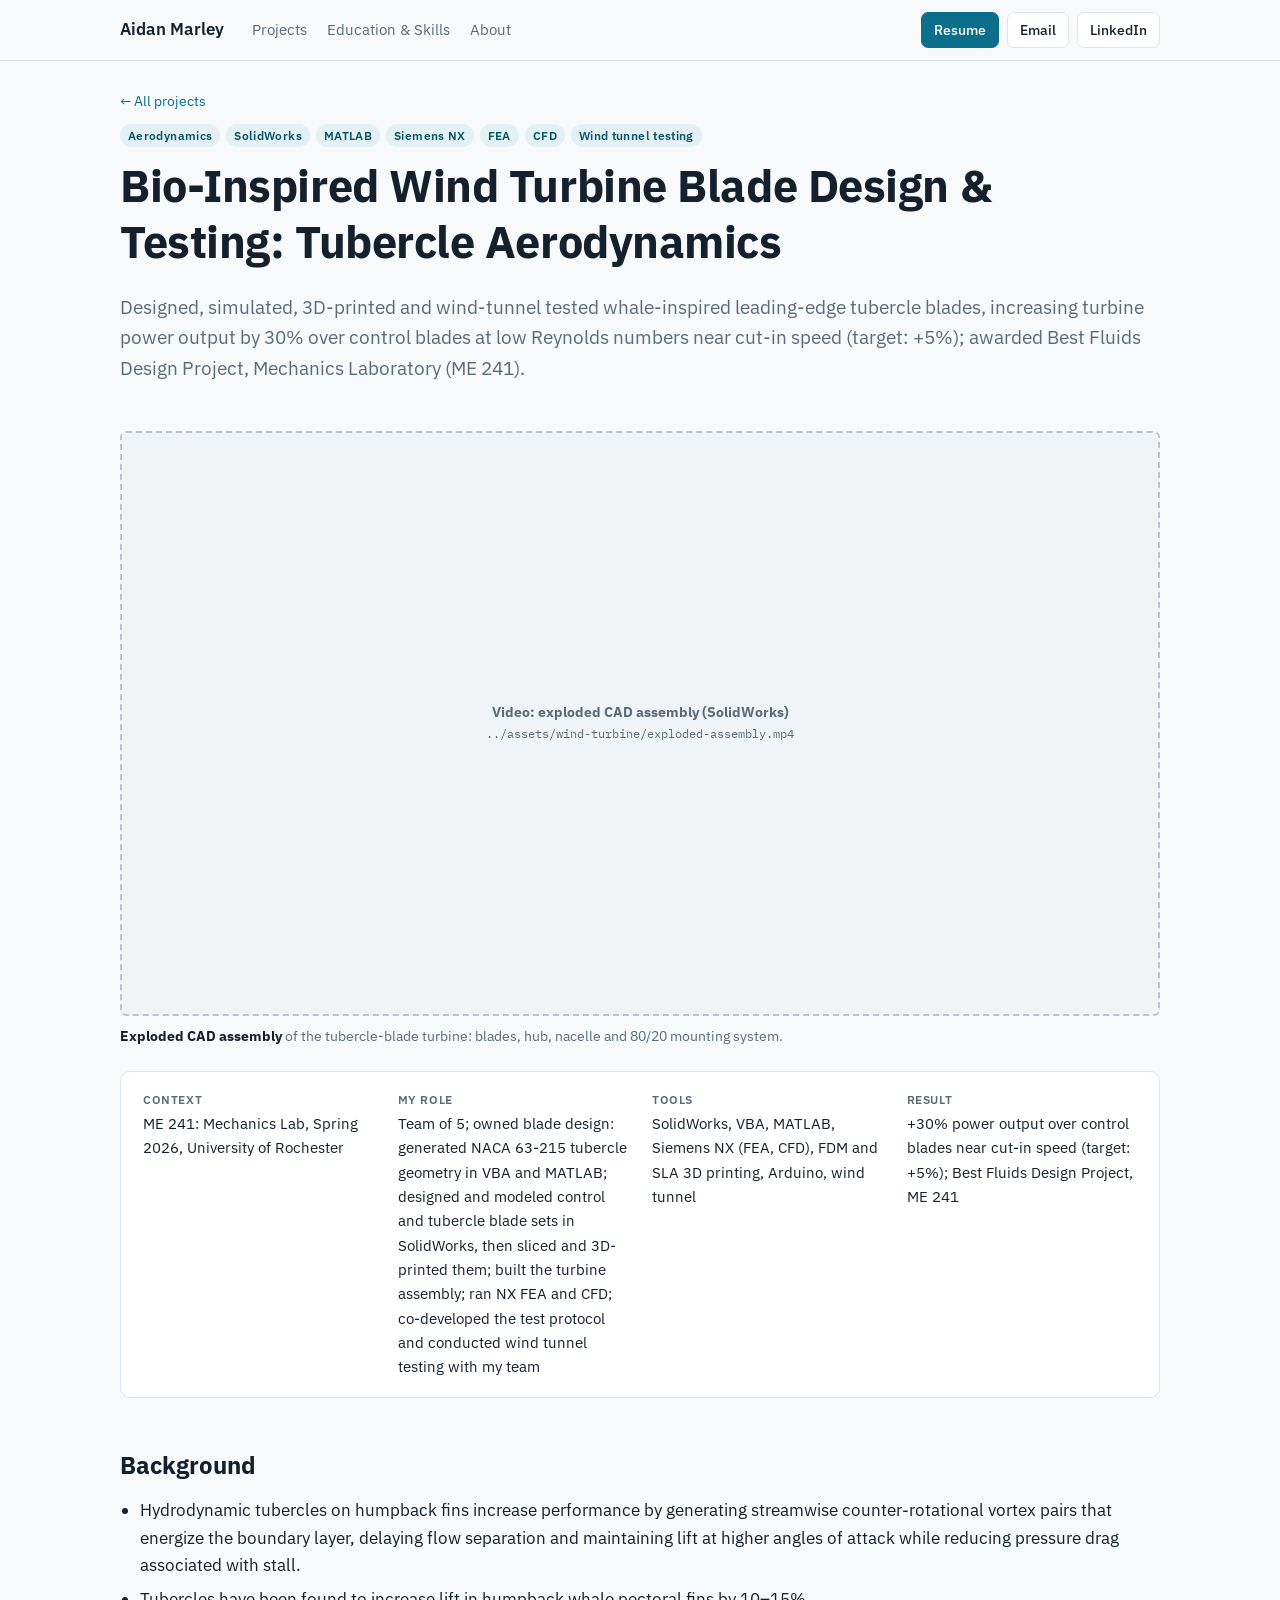
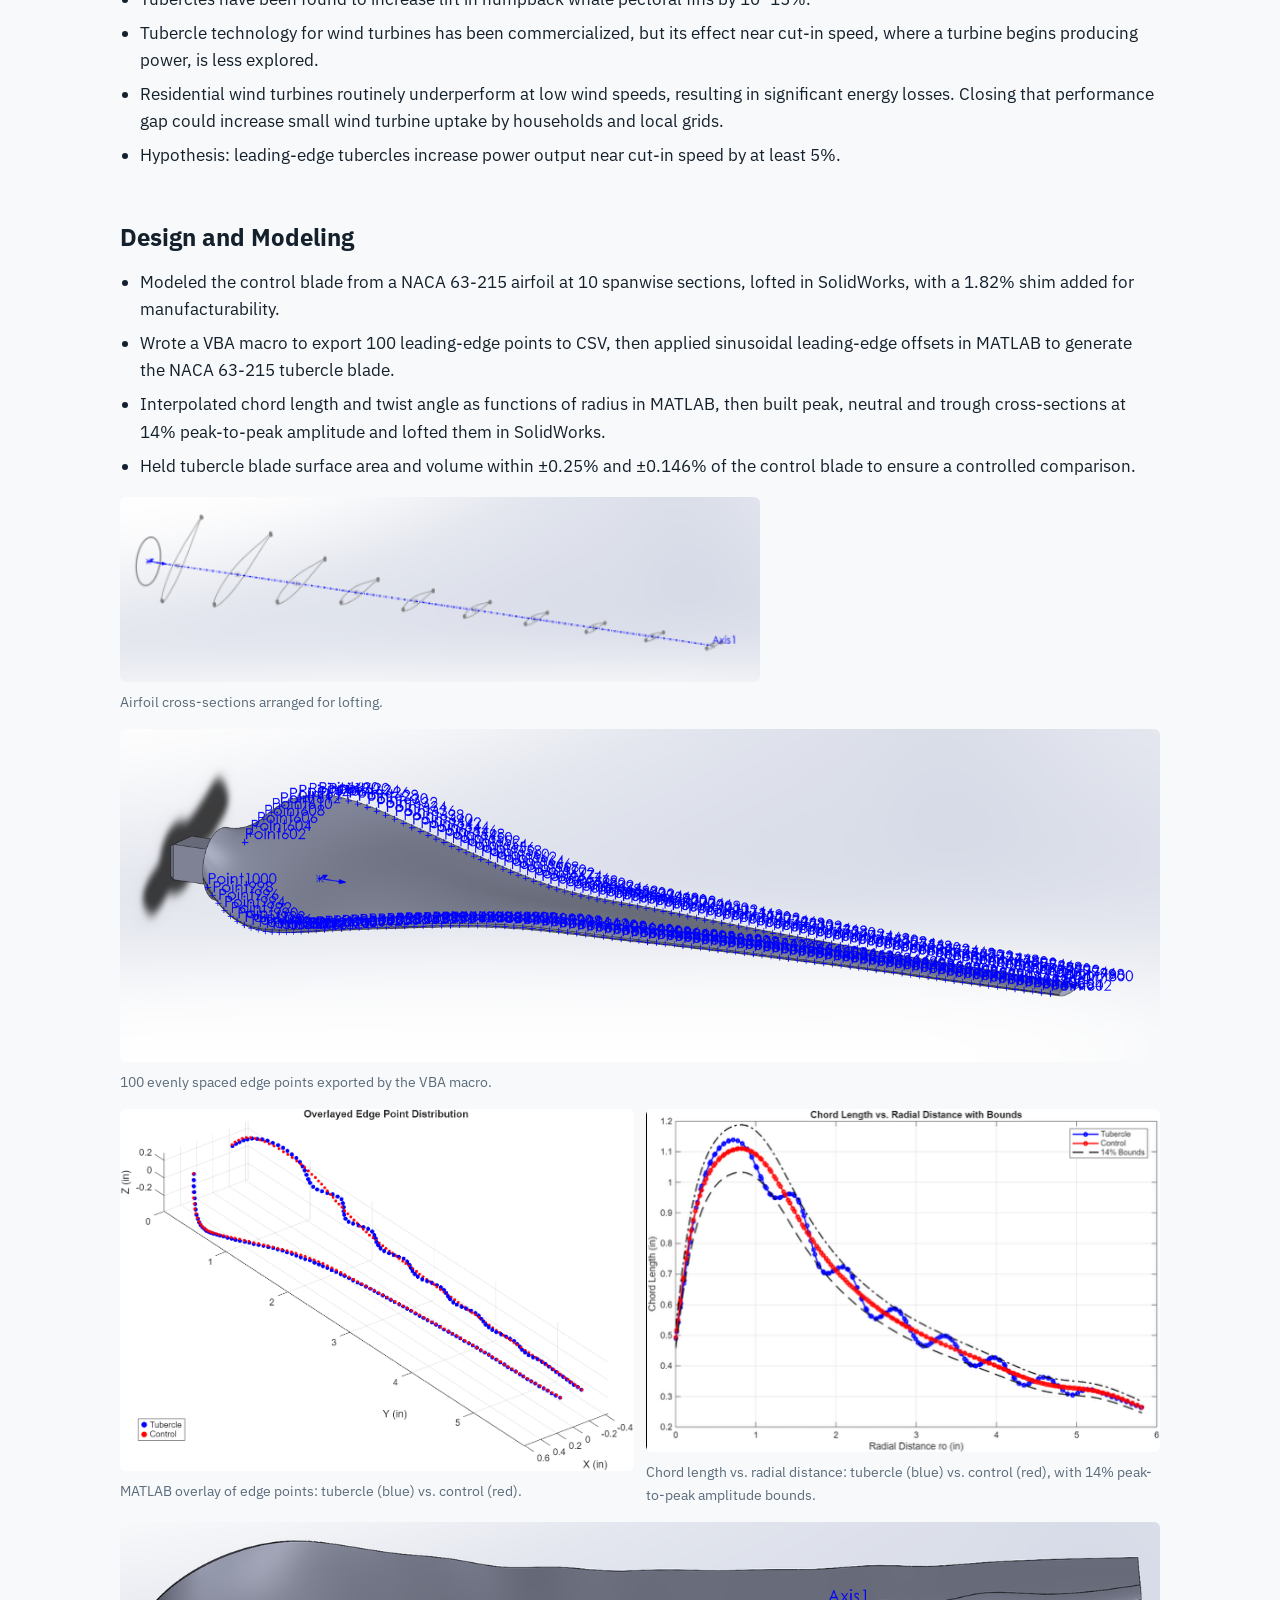
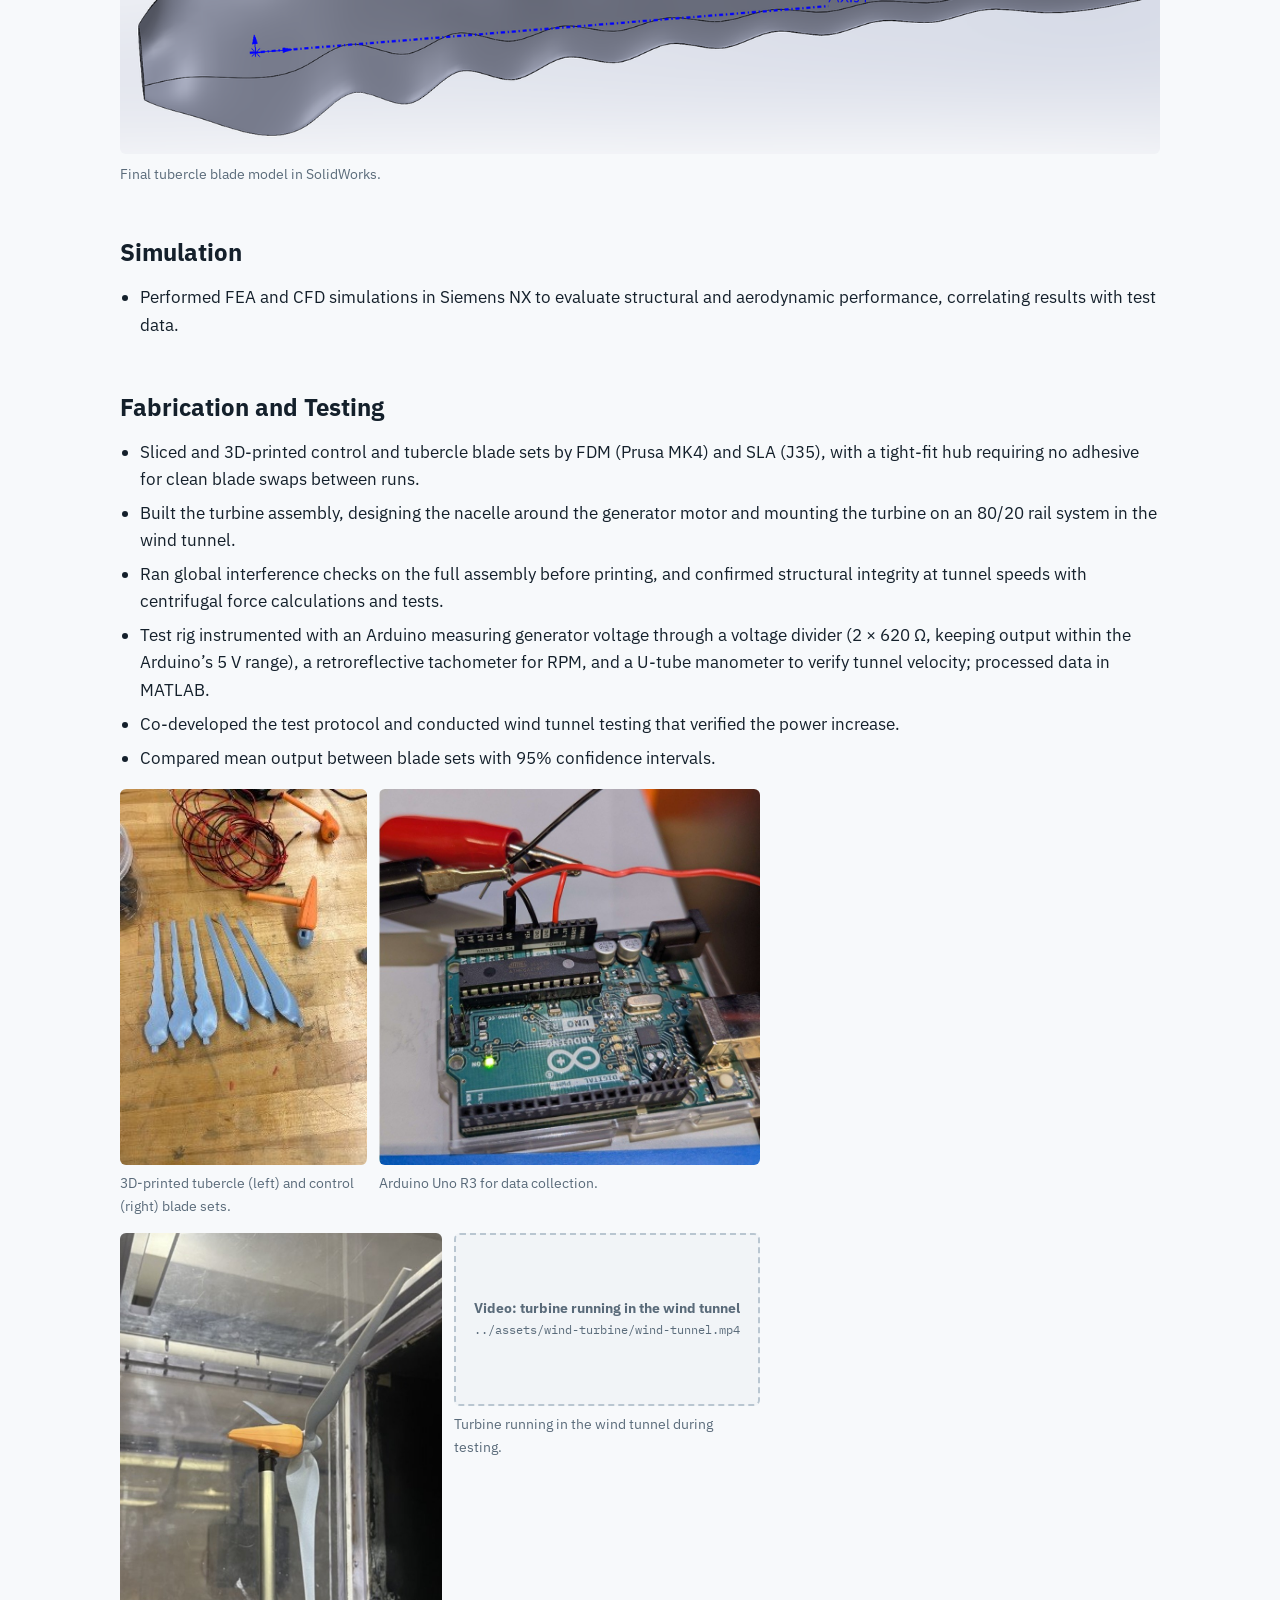
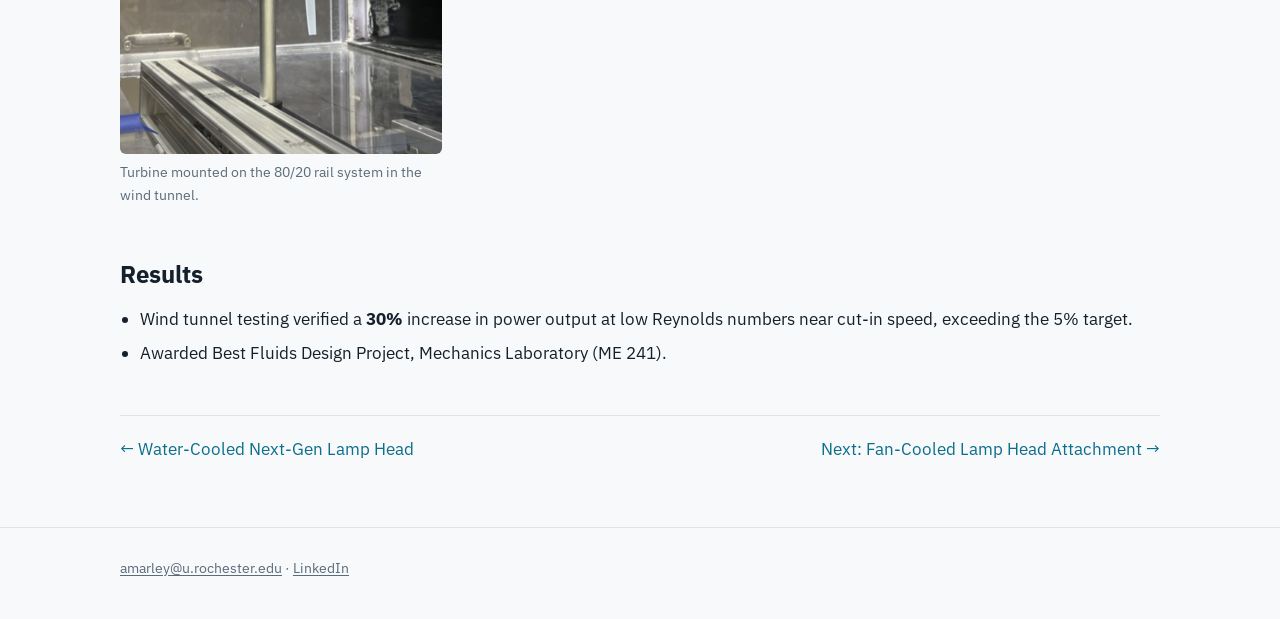
==== projects/wind-turbine-blades.html @ 247486cf "Add files via upload" ====
<!DOCTYPE html>
<html lang="en">
<head>
  <meta charset="utf-8">
  <meta name="viewport" content="width=device-width, initial-scale=1">
  <title>Bio-Inspired Wind Turbine Blade Design &amp; Testing: Tubercle Aerodynamics | Aidan Marley</title>
  <meta name="description" content="Biomimetic wind turbine blades: SolidWorks and NX design, NX CFD and FEA, 3D printing and wind tunnel testing. Tubercles raised power output 30% near cut-in.">
  <link rel="preconnect" href="https://fonts.googleapis.com">
  <link rel="preconnect" href="https://fonts.gstatic.com" crossorigin>
  <link href="https://fonts.googleapis.com/css2?family=IBM+Plex+Mono:wght@400&family=IBM+Plex+Sans:wght@400;500;600&display=swap" rel="stylesheet">
  <link rel="stylesheet" href="../css/style.css">
</head>
<body>

<nav class="nav" aria-label="Main">
  <div class="wrap">
    <a class="brand" href="../index.html">Aidan Marley</a>
    <ul class="nav-links">
      <li><a href="../index.html#projects">Projects</a></li>
      <li><a href="../index.html#background">Education &amp; Skills</a></li>
      <li><a href="../index.html#about">About</a></li>
    </ul>
    <div class="nav-actions">
      <a class="nav-btn primary" href="../assets/Aidan_Marley_Resume.pdf">Resume</a>
      <a class="nav-btn" href="mailto:amarley@u.rochester.edu">Email</a>
      <a class="nav-btn" href="https://www.linkedin.com/in/aidan-marley">LinkedIn</a>
    </div>
  </div>
</nav>

<main class="wrap">
  <p class="crumb"><a href="../index.html#projects">← All projects</a></p>

  <header class="proj-head">
    <ul class="tags"><li>Aerodynamics</li><li>SolidWorks</li><li>MATLAB</li><li>Siemens NX</li><li>FEA</li><li>CFD</li><li>Wind tunnel testing</li></ul>
    <h1>Bio-Inspired Wind Turbine Blade Design &amp; Testing: Tubercle Aerodynamics</h1>
    <p class="one-line">Designed, simulated, 3D-printed and wind-tunnel tested whale-inspired leading-edge tubercle blades, increasing turbine power output by 30% over control blades at low Reynolds numbers near cut-in speed (target: +5%); awarded Best Fluids Design Project, Mechanics Laboratory (ME 241).</p>
  </header>

  <!-- Exploded CAD assembly video. Save the file at the path below (MP4, H.264, ideally under ~10 MB). -->
  <figure class="hero-fig" style="aspect-ratio:auto">
    <video src="../assets/wind-turbine/exploded-assembly.mp4" controls autoplay muted loop playsinline preload="metadata" style="width:100%;border-radius:6px" aria-label="Exploded CAD view of the full turbine assembly" data-ph="Video: exploded CAD assembly (SolidWorks)"></video>
    <figcaption><b>Exploded CAD assembly</b> of the tubercle-blade turbine: blades, hub, nacelle and 80/20 mounting system.</figcaption>
  </figure>

  <dl class="glance">
    <div><dt>Context</dt><dd>ME 241: Mechanics Lab, Spring 2026, University of Rochester</dd></div>
    <div><dt>My role</dt><dd>Team of 5; owned blade design: generated NACA 63-215 tubercle geometry in VBA and MATLAB; designed and modeled control and tubercle blade sets in SolidWorks, then sliced and 3D-printed them; built the turbine assembly; ran NX FEA and CFD; co-developed the test protocol and conducted wind tunnel testing with my team</dd></div>
    <div><dt>Tools</dt><dd>SolidWorks, VBA, MATLAB, Siemens NX (FEA, CFD), FDM and SLA 3D printing, Arduino, wind tunnel</dd></div>
    <div><dt>Result</dt><dd>+30% power output over control blades near cut-in speed (target: +5%); Best Fluids Design Project, ME 241</dd></div>
  </dl>

  <div class="content">
    <h2>Background</h2>
    <ul>
      <li>Hydrodynamic tubercles on humpback fins increase performance by generating streamwise counter-rotational vortex pairs that energize the boundary layer, delaying flow separation and maintaining lift at higher angles of attack while reducing pressure drag associated with stall.</li>
      <li>Tubercles have been found to increase lift in humpback whale pectoral fins by 10–15%.</li>
      <li>Tubercle technology for wind turbines has been commercialized, but its effect near cut-in speed, where a turbine begins producing power, is less explored.</li>
      <li>Residential wind turbines routinely underperform at low wind speeds, resulting in significant energy losses. Closing that performance gap could increase small wind turbine uptake by households and local grids.</li>
      <li>Hypothesis: leading-edge tubercles increase power output near cut-in speed by at least 5%.</li>
    </ul>

    <h2>Design and Modeling</h2>
    <ul>
      <li>Modeled the control blade from a NACA 63-215 airfoil at 10 spanwise sections, lofted in SolidWorks, with a 1.82% shim added for manufacturability.</li>
      <li>Wrote a VBA macro to export 100 leading-edge points to CSV, then applied sinusoidal leading-edge offsets in MATLAB to generate the NACA 63-215 tubercle blade.</li>
      <li>Interpolated chord length and twist angle as functions of radius in MATLAB, then built peak, neutral and trough cross-sections at 14% peak-to-peak amplitude and lofted them in SolidWorks.</li>
      <li>Held tubercle blade surface area and volume within ±0.25% and ±0.146% of the control blade to ensure a controlled comparison.</li>
    </ul>
    <figure class="fig-wide" style="max-width:640px">
      <img src="../assets/wind-turbine/control-sections.png" alt="Airfoil cross-sections arranged along the blade axis for lofting in SolidWorks">
      <figcaption>Airfoil cross-sections arranged for lofting.</figcaption>
    </figure>
    <figure class="fig-wide" style="margin-top:16px">
      <img src="../assets/wind-turbine/edge-points.png" alt="Control blade in SolidWorks with 100 exported points marked along its edges">
      <figcaption>100 evenly spaced edge points exported by the VBA macro.</figcaption>
    </figure>
    <div class="fig-row two" style="margin-top:16px">
      <figure>
        <img src="../assets/wind-turbine/matlab-overlay.png" alt="MATLAB 3D plot of tubercle and control blade edge points overlaid">
        <figcaption>MATLAB overlay of edge points: tubercle (blue) vs. control (red).</figcaption>
      </figure>
      <figure>
        <img src="../assets/wind-turbine/chord-length.png" alt="MATLAB plot of chord length versus radial distance for the tubercle and control blades with 14% bounds">
        <figcaption>Chord length vs. radial distance: tubercle (blue) vs. control (red), with 14% peak-to-peak amplitude bounds.</figcaption>
      </figure>
    </div>
    <figure class="fig-wide">
      <img src="../assets/wind-turbine/tubercle-blade.png" alt="SolidWorks model of the tubercle blade showing the sinusoidal leading edge">
      <figcaption>Final tubercle blade model in SolidWorks.</figcaption>
    </figure>

    <h2>Simulation</h2>
    <ul>
      <li>Performed FEA and CFD simulations in Siemens NX to evaluate structural and aerodynamic performance, correlating results with test data.</li>
    </ul>

    <h2>Fabrication and Testing</h2>
    <ul>
      <li>Sliced and 3D-printed control and tubercle blade sets by FDM (Prusa MK4) and SLA (J35), with a tight-fit hub requiring no adhesive for clean blade swaps between runs.</li>
      <li>Built the turbine assembly, designing the nacelle around the generator motor and mounting the turbine on an 80/20 rail system in the wind tunnel.</li>
      <li>Ran global interference checks on the full assembly before printing, and confirmed structural integrity at tunnel speeds with centrifugal force calculations and tests.</li>
      <li>Test rig instrumented with an Arduino measuring generator voltage through a voltage divider (2 × 620&nbsp;Ω, keeping output within the Arduino&rsquo;s 5&nbsp;V range), a retroreflective tachometer for RPM, and a U-tube manometer to verify tunnel velocity; processed data in MATLAB.</li>
      <li>Co-developed the test protocol and conducted wind tunnel testing that verified the power increase.</li>
      <li>Compared mean output between blade sets with 95% confidence intervals.</li>
    </ul>
    <div class="gallery narrow">
      <figure style="flex:0.655">
        <img src="../assets/wind-turbine/printed-blades.jpg" alt="Three 3D-printed tubercle blades and three control blades on a workbench">
        <figcaption>3D-printed tubercle (left) and control (right) blade sets.</figcaption>
      </figure>
      <figure style="flex:1.012">
        <img src="../assets/wind-turbine/arduino.jpg" alt="Arduino Uno R3 wired for generator voltage measurement">
        <figcaption>Arduino Uno R3 for data collection.</figcaption>
      </figure>
    </div>
    <div class="gallery narrow" style="margin-top:16px">
      <figure style="flex:0.618">
        <img src="../assets/wind-turbine/test-rig.jpg" alt="Turbine mounted on the 80/20 rail system inside the wind tunnel">
        <figcaption>Turbine mounted on the 80/20 rail system in the wind tunnel.</figcaption>
      </figure>
      <figure style="flex:0.589">
        <video src="../assets/wind-turbine/wind-tunnel.mp4" controls muted loop playsinline preload="metadata" style="width:100%;display:block" aria-label="Turbine running in the wind tunnel during testing" data-ph="Video: turbine running in the wind tunnel"></video>
        <figcaption>Turbine running in the wind tunnel during testing.</figcaption>
      </figure>
    </div>

    <h2>Results</h2>
    <ul>
      <li>Wind tunnel testing verified a <b>30%</b> increase in power output at low Reynolds numbers near cut-in speed, exceeding the 5% target.</li>
      <li>Awarded Best Fluids Design Project, Mechanics Laboratory (ME 241).</li>
    </ul>
  </div>

  <nav class="pager" aria-label="Project navigation">
    <a href="energetiq-thermal.html">← Water-Cooled Next-Gen Lamp Head</a>
    <a href="lamp-head-fan-attachment.html">Next: Fan-Cooled Lamp Head Attachment →</a>
  </nav>
</main>

<footer>
  <div class="wrap">
    <span><a href="mailto:amarley@u.rochester.edu">amarley@u.rochester.edu</a> · <a href="https://www.linkedin.com/in/aidan-marley">LinkedIn</a></span>
  </div>
</footer>

<script src="../js/site.js"></script>
</body>
</html>
---- css/style.css ----
/* Aidan Marley — Engineering Portfolio
   Colors are defined once here; dark mode follows the visitor's system setting. */
:root {
  --bg: #f7f9fb;
  --surface: #ffffff;
  --ink: #14202b;
  --muted: #5a6b7a;
  --line: #dde4ea;
  --accent: #0b6e8a;        /* ocean teal */
  --accent-strong: #08546a;
  --accent-soft: #e3f1f5;
  --placeholder: #f1f4f7;
  --placeholder-line: #b9c6d1;
  --radius: 10px;
  --maxw: 1080px;
  --shadow: 0 1px 2px rgba(20, 32, 43, .06), 0 4px 16px rgba(20, 32, 43, .05);
}
@media (prefers-color-scheme: dark) {
  :root {
    --bg: #0e151c;
    --surface: #151f29;
    --ink: #e6edf3;
    --muted: #9aabbb;
    --line: #243341;
    --accent: #4fb8d6;
    --accent-strong: #7ccde4;
    --accent-soft: #15303c;
    --placeholder: #1a2632;
    --placeholder-line: #3a4d5e;
    --shadow: none;
  }
}

* { box-sizing: border-box; }
html { -webkit-text-size-adjust: 100%; }
body {
  margin: 0;
  background: var(--bg);
  color: var(--ink);
  font-family: "IBM Plex Sans", system-ui, -apple-system, "Segoe UI", Roboto, sans-serif;
  font-size: 17px;
  line-height: 1.6;
}
img { max-width: 100%; height: auto; display: block; border-radius: 6px; }
a { color: var(--accent); text-underline-offset: 2px; }
a:hover { color: var(--accent-strong); }
h1, h2, h3 { line-height: 1.25; margin: 0 0 .5em; }
h1 { font-size: clamp(2rem, 5vw, 2.8rem); letter-spacing: -.01em; }
h2 { font-size: 1.5rem; margin-top: 2.2em; }
h3 { font-size: 1.1rem; }
p { margin: 0 0 1em; }
code, .mono { font-family: "IBM Plex Mono", ui-monospace, Menlo, monospace; font-size: .9em; }

.wrap { max-width: var(--maxw); margin: 0 auto; padding: 0 20px; }

/* ---------- Top navigation ---------- */
.nav {
  position: sticky; top: 0; z-index: 10;
  background: color-mix(in srgb, var(--bg) 88%, transparent);
  backdrop-filter: blur(8px);
  border-bottom: 1px solid var(--line);
}
.nav .wrap { display: flex; align-items: center; gap: 20px; height: 60px; }
.nav .brand { font-weight: 600; color: var(--ink); text-decoration: none; white-space: nowrap; }
.nav-links { list-style: none; display: flex; gap: 20px; margin: 0 0 0 8px; padding: 0; }
.nav-links a { color: var(--muted); text-decoration: none; font-size: .95rem; white-space: nowrap; }
.nav-links a:hover { color: var(--ink); }
.nav-actions { display: flex; gap: 8px; margin-left: auto; }
.nav-btn {
  display: inline-block; padding: 6px 12px; border-radius: 7px; white-space: nowrap;
  border: 1px solid var(--line); background: var(--surface); color: var(--ink);
  text-decoration: none; font-size: .88rem; font-weight: 500;
}
.nav-btn:hover { border-color: var(--accent); color: var(--accent); }
.nav-btn.primary { background: var(--accent); border-color: var(--accent); color: #fff; }
.nav-btn.primary:hover { background: var(--accent-strong); color: #fff; }
@media (prefers-color-scheme: dark) { .nav-btn.primary, .nav-btn.primary:hover { color: #0e151c; } }
@media (max-width: 860px) { .nav-links { display: none; } }
@media (max-width: 400px) {
  .nav .wrap { gap: 10px; }
  .nav-btn { padding: 5px 9px; font-size: .82rem; }
  .nav-actions { gap: 6px; }
}
@media (max-width: 370px) { .nav .brand { font-size: .9rem; } .nav-btn { padding: 5px 7px; } }

/* ---------- Hero ---------- */
.hero { padding: 56px 0 8px; }
.eyebrow { color: var(--accent); font-weight: 600; font-size: .9rem; letter-spacing: .06em; text-transform: uppercase; margin-bottom: .6em; }
.intro { font-size: 1.1rem; color: var(--ink); }
.btns { display: flex; flex-wrap: wrap; gap: 10px; margin-top: 24px; }
.btn {
  display: inline-block; padding: 10px 18px; border-radius: 8px;
  border: 1px solid var(--line); background: var(--surface); color: var(--ink);
  text-decoration: none; font-weight: 500; font-size: .95rem;
}
.btn:hover { border-color: var(--accent); color: var(--accent); }
.btn.primary { background: var(--accent); border-color: var(--accent); color: #fff; }
.btn.primary:hover { background: var(--accent-strong); color: #fff; }
@media (prefers-color-scheme: dark) { .btn.primary, .btn.primary:hover { color: #0e151c; } }

/* ---------- Highlight tiles ---------- */
.tiles { display: grid; grid-template-columns: repeat(3, 1fr); gap: 16px; margin: 8px 0 0; }
.tile { background: var(--surface); border: 1px solid var(--line); border-radius: var(--radius); padding: 18px 20px; box-shadow: var(--shadow); }
.tile .big { font-size: 1.9rem; font-weight: 600; color: var(--accent); line-height: 1.1; }
.tile .label { font-size: .8rem; font-weight: 600; letter-spacing: .05em; text-transform: uppercase; color: var(--muted); margin-bottom: 6px; }
.tile p { margin: 6px 0 0; font-size: .95rem; color: var(--muted); }
@media (max-width: 800px) { .tiles { grid-template-columns: 1fr; } }

/* ---------- Project cards ---------- */
.cards { display: grid; grid-template-columns: repeat(3, 1fr); grid-auto-rows: 1fr; gap: 16px; }
@media (max-width: 960px) { .cards { grid-template-columns: repeat(2, 1fr); } }
@media (max-width: 640px) { .cards { grid-template-columns: 1fr; } }
.card {
  display: flex; flex-direction: column;
  background: var(--surface); border: 1px solid var(--line); border-radius: var(--radius);
  overflow: hidden; text-decoration: none; color: var(--ink); box-shadow: var(--shadow);
  transition: border-color .15s, transform .15s;
}
a.card:hover { border-color: var(--accent); transform: translateY(-2px); color: var(--ink); }
.card .thumb { aspect-ratio: 16 / 9; }
.card .thumb { position: relative; overflow: hidden; }
.card .thumb img, .card .thumb video { position: absolute; inset: 0; width: 100%; height: 100%; object-fit: cover; border-radius: 0; display: block; }
.card .body { padding: 14px 16px 16px; }
.card h3 { margin-bottom: .3em; font-size: 1rem; }
.card .tags li { font-size: .7rem; }
.card .result { color: var(--muted); font-size: .88rem; margin: 0; }
.card.featured { grid-column: 1 / -1; }
.card.featured .thumb { aspect-ratio: 21 / 8; }
@media (max-width: 720px) { .card.featured .thumb { aspect-ratio: 16 / 9; } }
.card.tbd { border-style: dashed; box-shadow: none; }
.card.tbd .body { color: var(--muted); }

.tags { display: flex; flex-wrap: wrap; gap: 6px; margin: 0 0 10px; padding: 0; list-style: none; }
.tags li { font-size: .75rem; font-weight: 600; letter-spacing: .03em; padding: 2px 8px; border-radius: 99px; background: var(--accent-soft); color: var(--accent-strong); }
.status { display: inline-block; font-size: .75rem; font-weight: 600; padding: 2px 8px; border-radius: 99px; border: 1px solid var(--accent); color: var(--accent); margin-left: 6px; vertical-align: middle; }

/* ---------- Placeholders (replace with <img> when figures are ready) ---------- */
.ph {
  display: flex; align-items: center; justify-content: center; text-align: center;
  background: repeating-linear-gradient(135deg, var(--placeholder) 0 14px, transparent 14px 28px), var(--placeholder);
  border: 2px dashed var(--placeholder-line); border-radius: 6px;
  color: var(--muted); font-size: .85rem; padding: 16px; min-height: 140px; width: 100%; height: 100%;
}
.card .ph { border-radius: 0; border-width: 0 0 2px 0; }
.todo { background: #fff3c4; color: #5c4a00; padding: 0 4px; border-radius: 3px; font-size: .9em; }
@media (prefers-color-scheme: dark) { .todo { background: #4a3d06; color: #ffe58a; } }

/* ---------- Education & skills (under the intro) ---------- */
.bg-grid { display: grid; grid-template-columns: 1fr 1.5fr; gap: 24px; align-items: stretch; }
.bg-grid > div { display: flex; flex-direction: column; }
.bg-grid .edu, .bg-grid .skill-list { flex: 1; }
.bg-grid h2 { margin-top: 1.2em; font-size: 1.2rem; }
@media (max-width: 800px) { .bg-grid { grid-template-columns: 1fr; gap: 0; } }
.skill-list { margin: 0; background: var(--surface); border: 1px solid var(--line); border-radius: var(--radius); padding: 6px 22px; }
.skill-list div { display: grid; grid-template-columns: 190px 1fr; gap: 4px 16px; padding: 9px 0; border-bottom: 1px solid var(--line); }
.skill-list div:last-child { border-bottom: 0; }
.skill-list dt { font-size: .8rem; font-weight: 600; letter-spacing: .04em; text-transform: uppercase; color: var(--muted); padding-top: 2px; }
.skill-list dd { margin: 0; font-size: .95rem; }
@media (max-width: 560px) { .skill-list div { grid-template-columns: 1fr; } }

/* ---------- Skills & education ---------- */
.skills { display: grid; grid-template-columns: repeat(auto-fit, minmax(185px, 1fr)); gap: 14px; }
.skills div { background: var(--surface); border: 1px solid var(--line); border-radius: var(--radius); padding: 16px 18px; }
.skills h3 { font-size: .8rem; letter-spacing: .05em; text-transform: uppercase; color: var(--muted); margin-bottom: 6px; }
.skills p { margin: 0; font-size: .95rem; }
.edu { background: var(--surface); border: 1px solid var(--line); border-radius: var(--radius); padding: 14px 22px; font-size: .95rem; line-height: 1.5; }
.edu-label { font-size: .8rem; font-weight: 600; letter-spacing: .04em; text-transform: uppercase; color: var(--muted); }
.edu .row { display: flex; justify-content: space-between; flex-wrap: wrap; gap: 4px 16px; }
.edu p { margin: .25em 0; }
.edu .edu-school { margin-top: 0; }
.muted { color: var(--muted); }

/* ---------- Project pages ---------- */
.crumb { font-size: .9rem; margin: 28px 0 0; }
.crumb a { text-decoration: none; }
.proj-head { padding: 12px 0 8px; }
.proj-head .one-line { font-size: 1.2rem; color: var(--muted); }
.hero-fig { margin: 20px 0 8px; aspect-ratio: 21 / 9; }
.hero-fig > img { width: 100%; height: 100%; object-fit: cover; }
@media (max-width: 720px) { .hero-fig { aspect-ratio: 16 / 9; } }

.glance {
  display: grid; grid-template-columns: repeat(auto-fit, minmax(180px, 1fr)); gap: 14px 24px;
  background: var(--surface); border: 1px solid var(--line); border-radius: var(--radius);
  padding: 18px 22px; margin: 24px 0 8px;
}
.glance dt { font-size: .75rem; font-weight: 600; letter-spacing: .05em; text-transform: uppercase; color: var(--muted); }
.glance dd { margin: 2px 0 0; font-size: .95rem; }

.content { max-width: none; }
.content ul { padding-left: 1.2em; }
.content li { margin-bottom: .4em; }
.callout { border-left: 3px solid var(--accent); background: var(--accent-soft); padding: 12px 16px; border-radius: 0 8px 8px 0; margin: 1.2em 0; }
.callout p:last-child { margin: 0; }

figure { margin: 1.4em 0; }
figure .ph { aspect-ratio: 16 / 9; min-height: 0; }
figcaption { font-size: .9rem; color: var(--muted); margin-top: 8px; }
figcaption b { color: var(--ink); }
.fig-row { display: grid; grid-template-columns: repeat(3, 1fr); gap: 12px; }
.fig-row.two { grid-template-columns: repeat(2, 1fr); }
@media (max-width: 720px) { .fig-row, .fig-row.two { grid-template-columns: 1fr; } }
.fig-row .ph { aspect-ratio: 4 / 3; }
.fig-row { align-items: start; }
.fig-row figure { margin: 0; }
.fig-row img { display: block; width: 100%; height: auto; max-height: 440px; object-fit: contain; object-position: left top; }
.fig-wide { margin: 16px 0 0; }
.fig-wide img { width: 100%; height: auto; }

.about-photo { margin: 28px 0 12px; }
.about-photo img { width: 100%; }
.about-photo figcaption { margin-top: 6px; }
.about-photo .ph { aspect-ratio: 4 / 1; min-height: 0; }
@media (max-width: 560px) { .about-photo .ph { aspect-ratio: 2 / 1; } }

/* Photo row that keeps mixed portrait/landscape photos the same height.
   Each figure's inline flex value = the photo's width ÷ height. */
.gallery { display: flex; gap: 12px; align-items: flex-start; }
.gallery figure { margin: 0; min-width: 0; }
.gallery img { width: 100%; }
.gallery.narrow { max-width: 640px; }
.gallery figcaption { margin-top: 6px; }
.gallery-caption { font-size: .9rem; color: var(--muted); margin-top: 8px; }
@media (max-width: 720px) {
  .gallery { flex-direction: column; }
  .gallery figure { flex: none !important; width: 100%; }
}

table.setup { width: 100%; border-collapse: collapse; font-size: .95rem; background: var(--surface); border: 1px solid var(--line); border-radius: var(--radius); overflow: hidden; }
table.setup th, table.setup td { text-align: left; padding: 9px 14px; border-bottom: 1px solid var(--line); vertical-align: top; }
table.setup th { width: 36%; font-weight: 600; color: var(--muted); }
table.setup tr:last-child th, table.setup tr:last-child td { border-bottom: 0; }
.table-wrap { overflow-x: auto; }

.pager { display: flex; justify-content: space-between; gap: 12px; flex-wrap: wrap; border-top: 1px solid var(--line); margin-top: 48px; padding-top: 20px; }
.pager a { text-decoration: none; }

/* ---------- Footer ---------- */
footer { border-top: 1px solid var(--line); margin-top: 64px; padding: 28px 0 40px; color: var(--muted); font-size: .9rem; }
footer .wrap { display: flex; justify-content: space-between; flex-wrap: wrap; gap: 8px 24px; }
footer a { color: var(--muted); }

section, .hero { scroll-margin-top: 72px; }

.subhead { font-size: 1.2rem; margin: 1.6em 0 .6em; }
.coursework p { margin: .4em 0; }
.coursework p + p { margin-top: .9em; }

.table-wrap { overflow-x: auto; } table.setup td:first-child { color: var(--muted); font-weight: 500; }
.side-photo { float: right; width: 150px; margin: 4px 0 12px 24px; }
.side-photo img { width: 100%; height: auto; border-radius: 6px; display: block; }
.content h2 { clear: both; }
.content::after { content: ""; display: block; clear: both; }
@media (max-width: 560px) { .side-photo { width: 110px; margin-left: 14px; } }
@media (max-width: 720px) { .gallery.about-photo figure:first-child { max-width: 60%; } }

.edu-list { margin: 8px 0 0; }
.edu-list div { padding: 8px 0; border-top: 1px solid var(--line); }
.edu-list dt { font-size: .8rem; font-weight: 600; letter-spacing: .04em; text-transform: uppercase; color: var(--muted); margin-bottom: 2px; }
.edu-list dd { margin: 0; }
.nowrap { white-space: nowrap; }
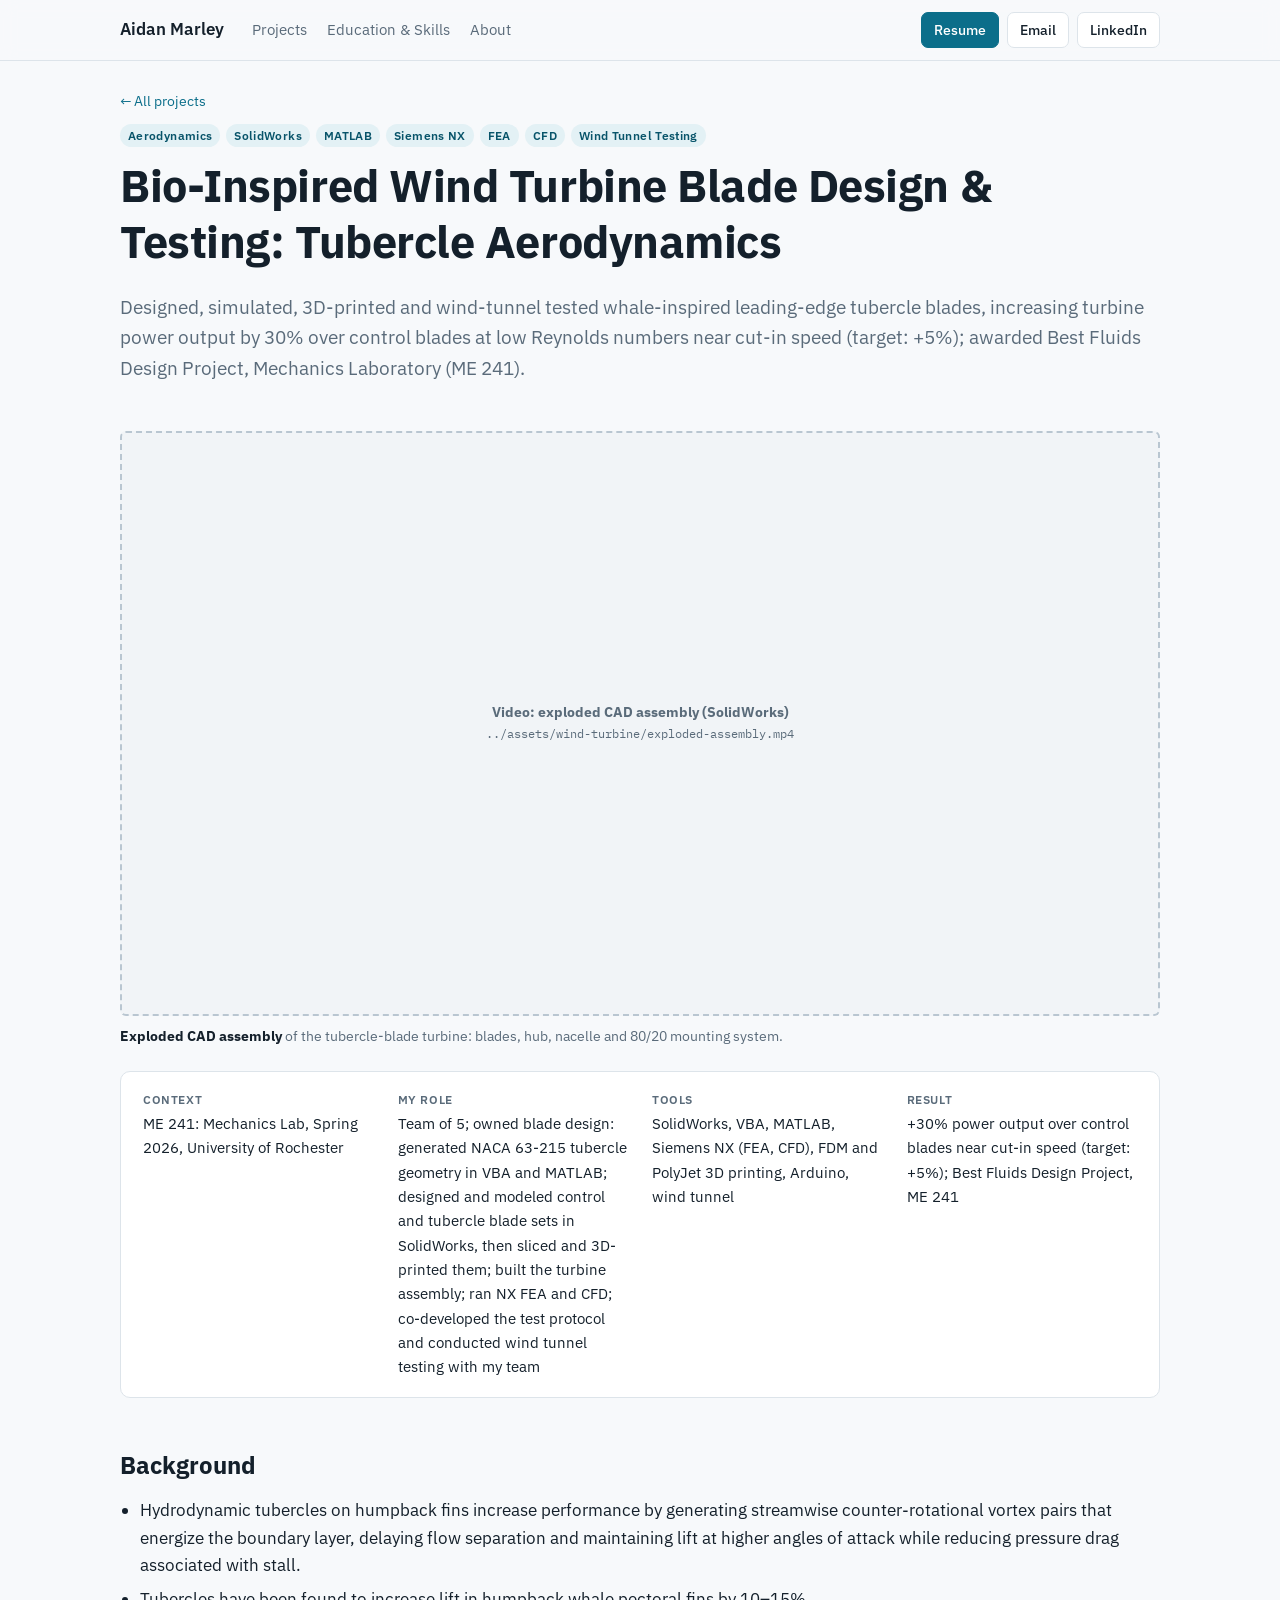
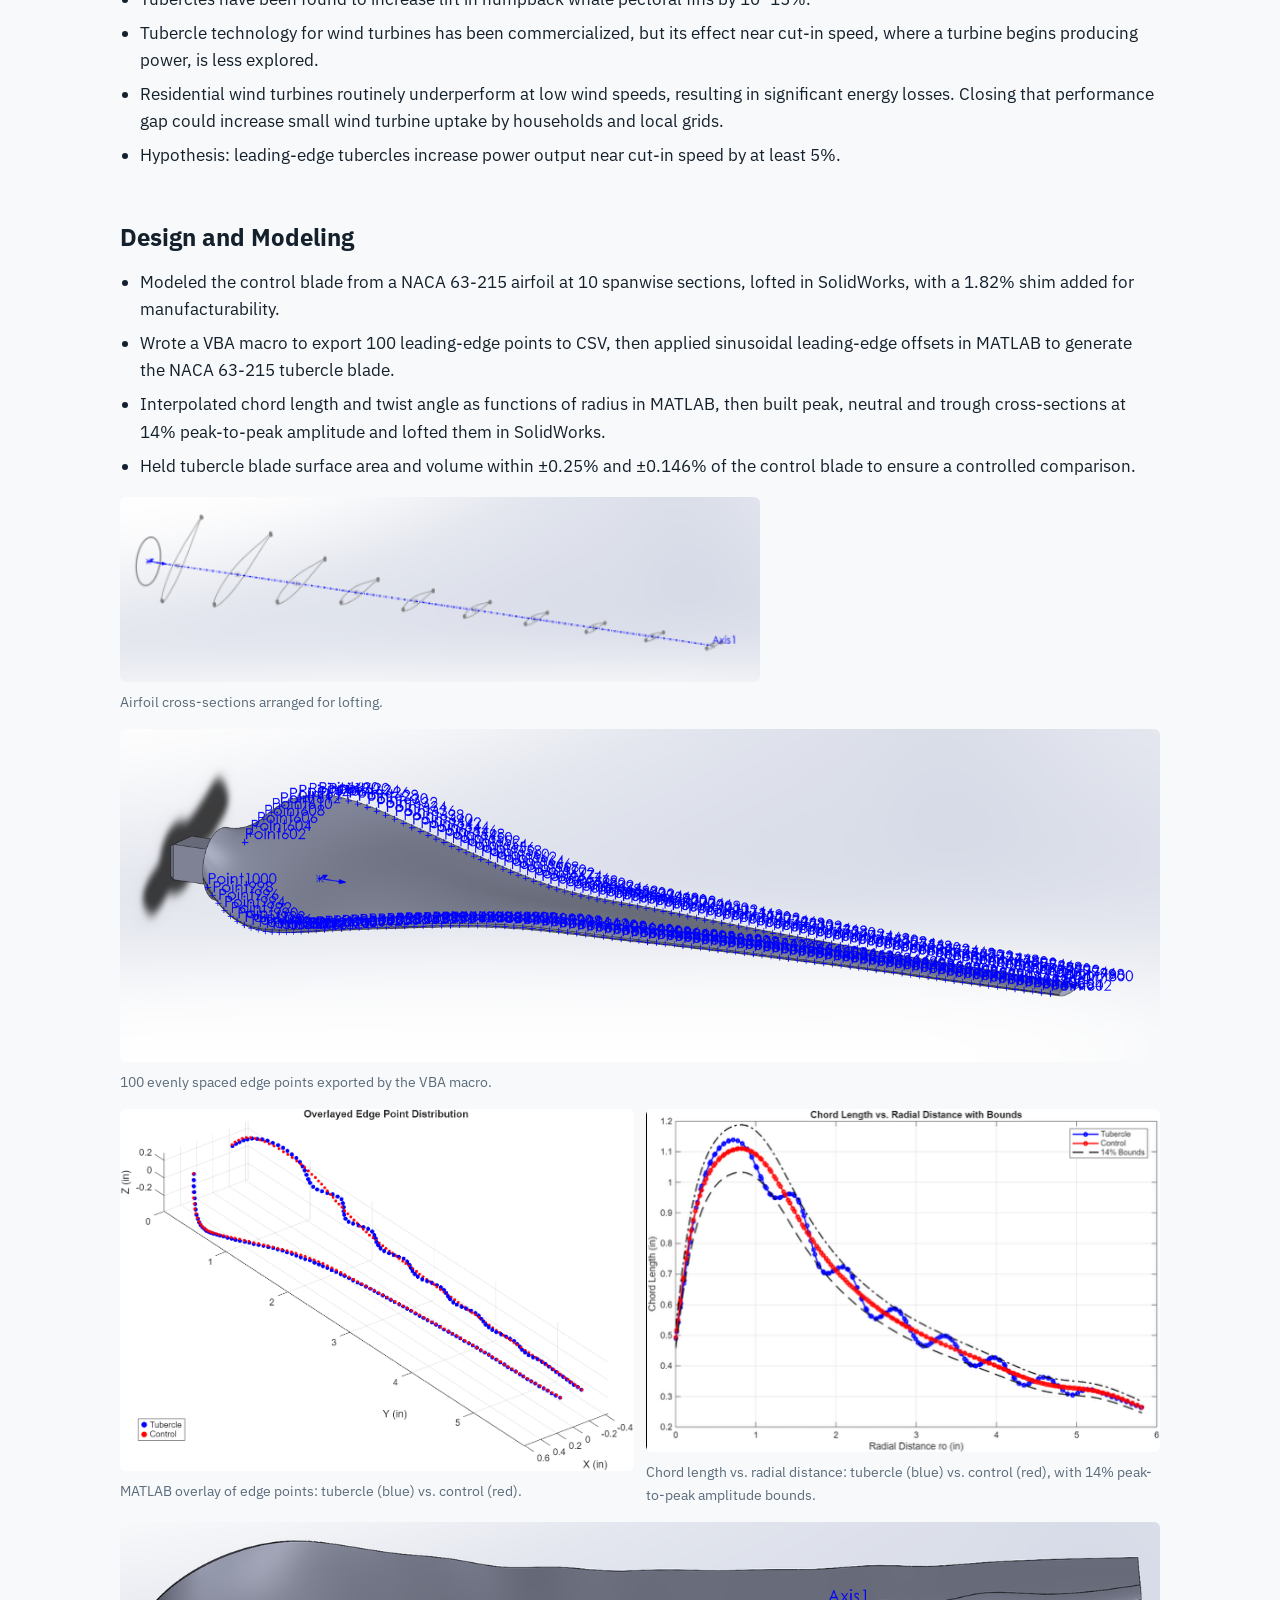
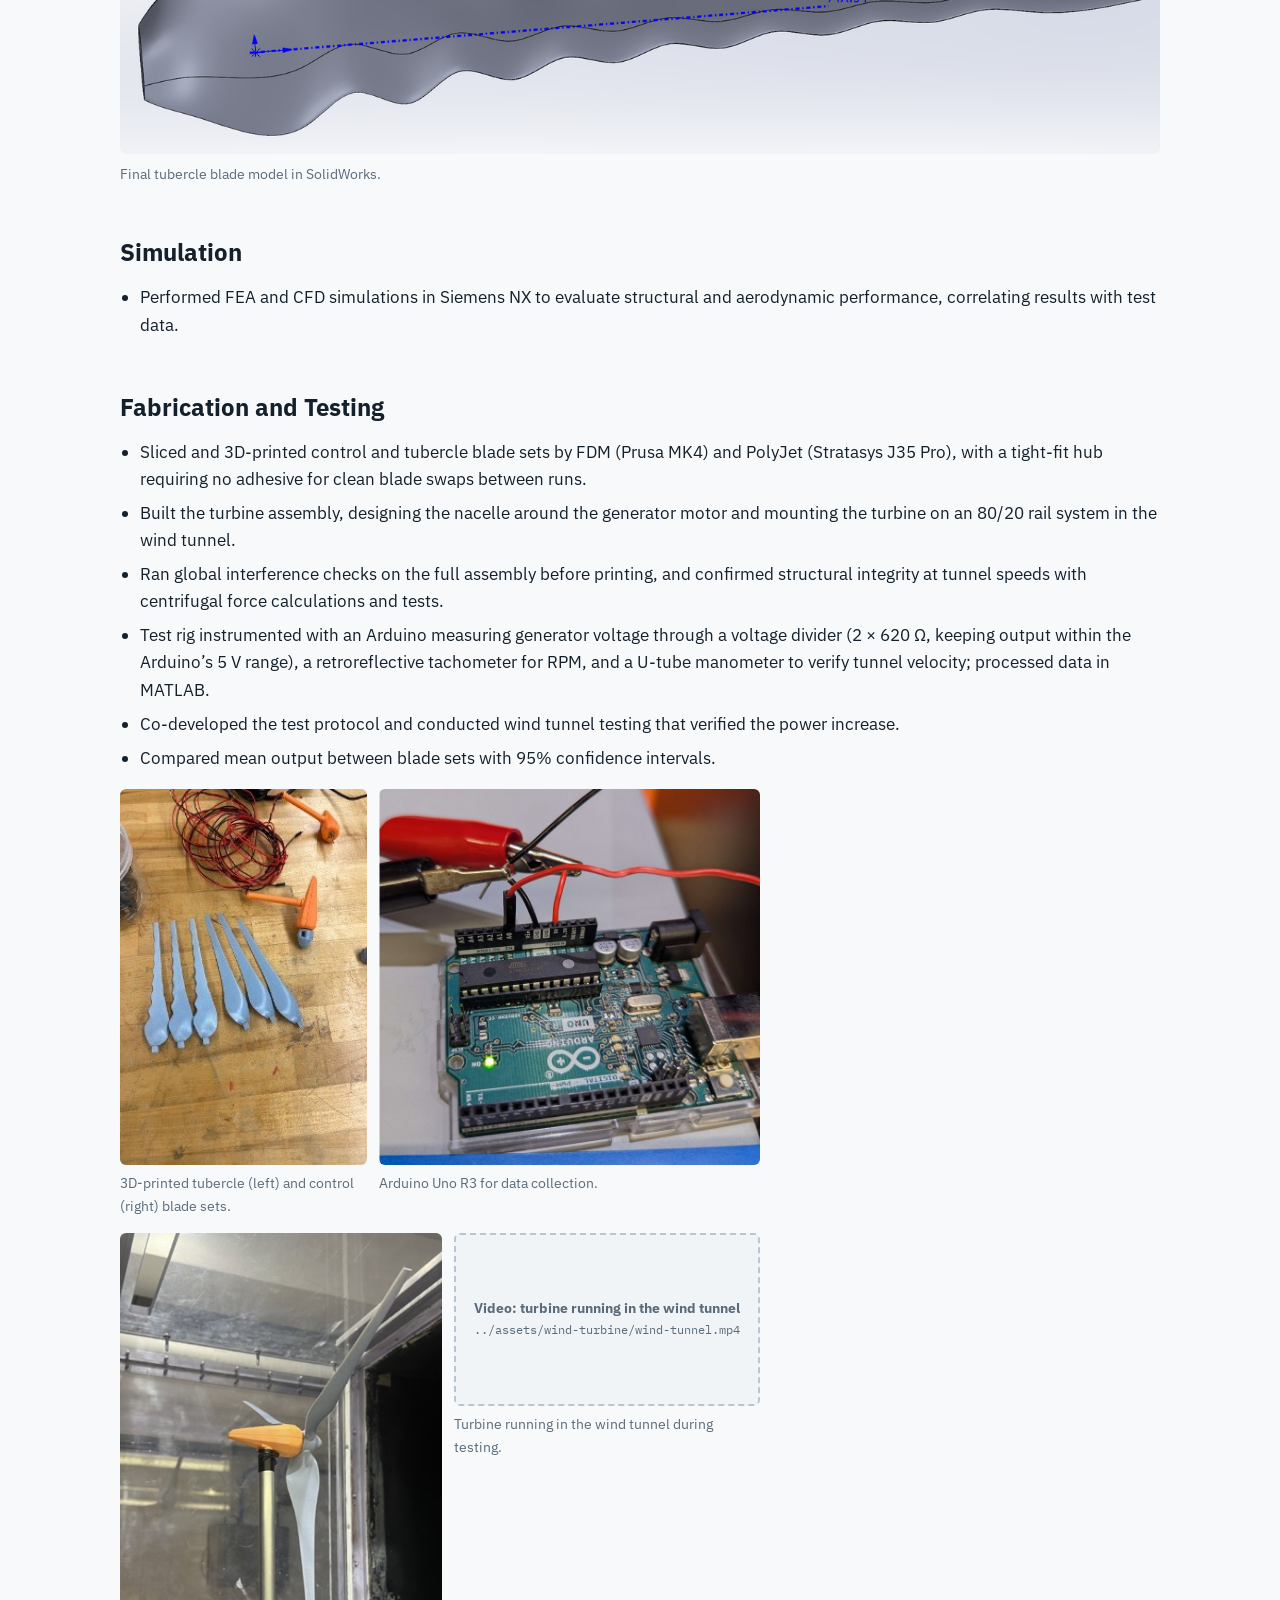
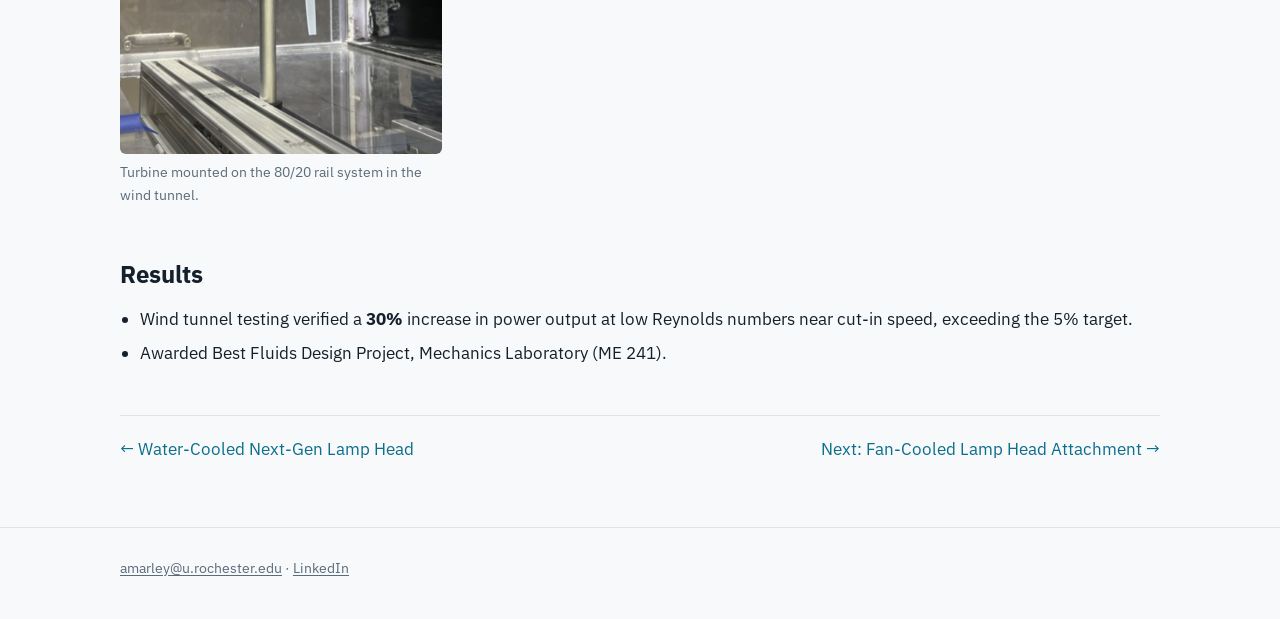
==== commit 4d79ff25: "Add files via upload" ====
--- a/projects/wind-turbine-blades.html
+++ b/projects/wind-turbine-blades.html
@@ -32,7 +32,7 @@
   <p class="crumb"><a href="../index.html#projects">← All projects</a></p>
 
   <header class="proj-head">
-    <ul class="tags"><li>Aerodynamics</li><li>SolidWorks</li><li>MATLAB</li><li>Siemens NX</li><li>FEA</li><li>CFD</li><li>Wind tunnel testing</li></ul>
+    <ul class="tags"><li>Aerodynamics</li><li>SolidWorks</li><li>MATLAB</li><li>Siemens NX</li><li>FEA</li><li>CFD</li><li>Wind Tunnel Testing</li></ul>
     <h1>Bio-Inspired Wind Turbine Blade Design &amp; Testing: Tubercle Aerodynamics</h1>
     <p class="one-line">Designed, simulated, 3D-printed and wind-tunnel tested whale-inspired leading-edge tubercle blades, increasing turbine power output by 30% over control blades at low Reynolds numbers near cut-in speed (target: +5%); awarded Best Fluids Design Project, Mechanics Laboratory (ME 241).</p>
   </header>
@@ -46,7 +46,7 @@
   <dl class="glance">
     <div><dt>Context</dt><dd>ME 241: Mechanics Lab, Spring 2026, University of Rochester</dd></div>
     <div><dt>My role</dt><dd>Team of 5; owned blade design: generated NACA 63-215 tubercle geometry in VBA and MATLAB; designed and modeled control and tubercle blade sets in SolidWorks, then sliced and 3D-printed them; built the turbine assembly; ran NX FEA and CFD; co-developed the test protocol and conducted wind tunnel testing with my team</dd></div>
-    <div><dt>Tools</dt><dd>SolidWorks, VBA, MATLAB, Siemens NX (FEA, CFD), FDM and SLA 3D printing, Arduino, wind tunnel</dd></div>
+    <div><dt>Tools</dt><dd>SolidWorks, VBA, MATLAB, Siemens NX (FEA, CFD), FDM and PolyJet 3D printing, Arduino, wind tunnel</dd></div>
     <div><dt>Result</dt><dd>+30% power output over control blades near cut-in speed (target: +5%); Best Fluids Design Project, ME 241</dd></div>
   </dl>
 
@@ -97,7 +97,7 @@
 
     <h2>Fabrication and Testing</h2>
     <ul>
-      <li>Sliced and 3D-printed control and tubercle blade sets by FDM (Prusa MK4) and SLA (J35), with a tight-fit hub requiring no adhesive for clean blade swaps between runs.</li>
+      <li>Sliced and 3D-printed control and tubercle blade sets by FDM (Prusa MK4) and PolyJet (Stratasys J35 Pro), with a tight-fit hub requiring no adhesive for clean blade swaps between runs.</li>
       <li>Built the turbine assembly, designing the nacelle around the generator motor and mounting the turbine on an 80/20 rail system in the wind tunnel.</li>
       <li>Ran global interference checks on the full assembly before printing, and confirmed structural integrity at tunnel speeds with centrifugal force calculations and tests.</li>
       <li>Test rig instrumented with an Arduino measuring generator voltage through a voltage divider (2 × 620&nbsp;Ω, keeping output within the Arduino&rsquo;s 5&nbsp;V range), a retroreflective tachometer for RPM, and a U-tube manometer to verify tunnel velocity; processed data in MATLAB.</li>
